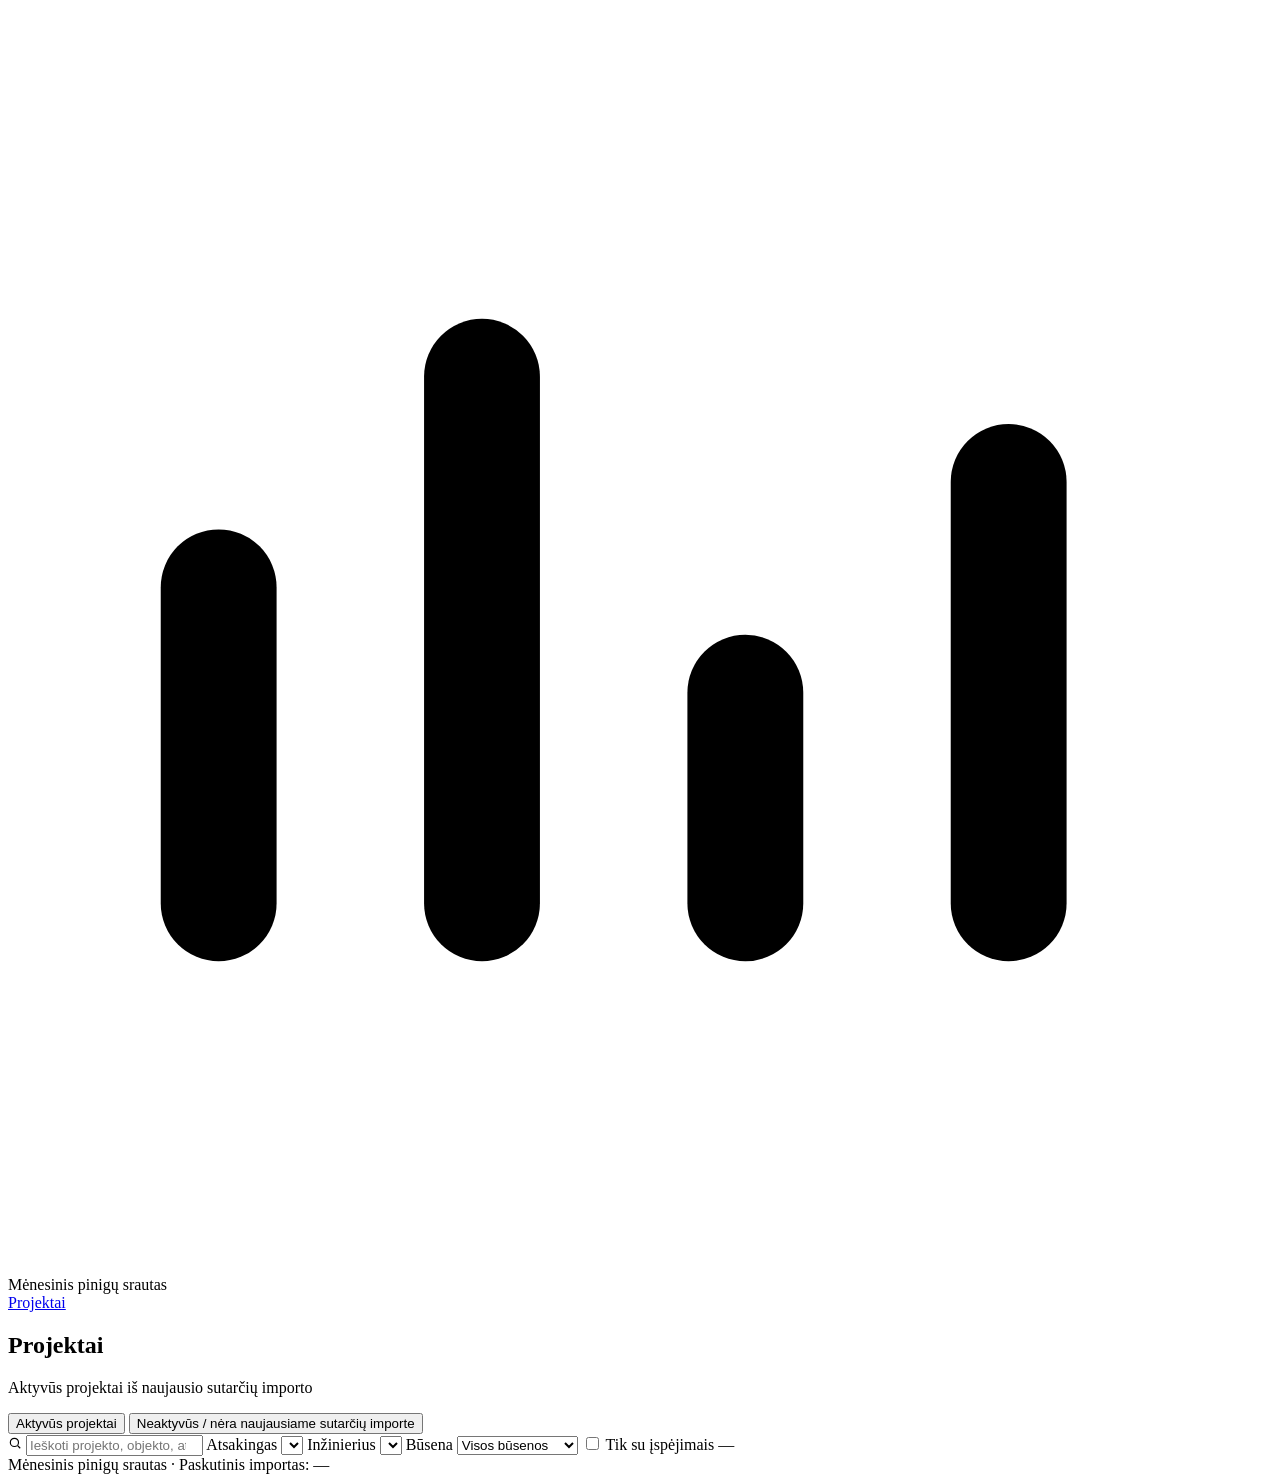
==== wwwroot/index.html @ 1aaf4d91 "Initial commit: MoneyFlow app, deploy script, and seed database One-click Deploy-MoneyFlow.ps1 publi" ====
<!doctype html>
<html lang="lt">
<head>
  <meta charset="utf-8">
  <meta name="viewport" content="width=device-width, initial-scale=1">
  <title>Projektai | Mėnesinis pinigų srautas</title>
  <link rel="preload" href="/fonts/inter-var-latin.woff2" as="font" type="font/woff2" crossorigin>
  <link rel="stylesheet" href="/styles.css?v=20260616-ux1">
  <script src="/app.js?v=20260616-ux1" defer></script>
</head>
<body>
  <header class="app-bar">
    <span class="app-bar-brand">
      <span class="brand-mark" aria-hidden="true">
        <svg viewBox="0 0 24 24" fill="none" stroke="currentColor" stroke-width="2.2" stroke-linecap="round"><path d="M4 17v-6"/><path d="M9 17V7"/><path d="M14 17v-4"/><path d="M19 17V9"/></svg>
      </span>
      Mėnesinis pinigų srautas
    </span>
    <nav class="app-bar-nav">
      <a href="/" class="is-active">Projektai</a>
    </nav>
    <span class="app-bar-meta" id="latestImportMeta" hidden>
      <span class="import-chip">
        <svg viewBox="0 0 24 24" fill="none" stroke="currentColor" stroke-width="2" stroke-linecap="round" stroke-linejoin="round" aria-hidden="true"><path d="M21 12a9 9 0 1 1-2.64-6.36"/><path d="M21 3v6h-6"/></svg>
        <span id="latestImportText"></span>
      </span>
    </span>
  </header>

  <main class="shell">
    <section class="page-header">
      <div>
        <h1>Projektai</h1>
        <p class="page-subtitle" id="projectListSubtitle">Aktyvūs projektai iš naujausio sutarčių importo</p>
      </div>
    </section>

    <div id="projectPageKpis" class="page-kpis" role="group" aria-label="Portfelio suvestinė" hidden></div>

    <div id="statusStrip" class="status-strip" role="group" aria-label="Būsenų apžvalga" hidden></div>

    <div class="view-tabs" aria-label="Projektų sąrašo rodinys">
      <button id="activeProjectsTab" class="view-tab is-active" type="button" data-view="active">Aktyvūs projektai</button>
      <button id="inactiveProjectsTab" class="view-tab" type="button" data-view="inactive">Neaktyvūs / nėra naujausiame sutarčių importe</button>
    </div>

    <div class="toolbar" id="filters">
      <label class="toolbar-search" aria-label="Ieškoti projektų">
        <svg width="14" height="14" viewBox="0 0 24 24" fill="none" stroke="currentColor" stroke-width="2" aria-hidden="true"><circle cx="11" cy="11" r="7"/><path d="m21 21-4.3-4.3"/></svg>
        <input id="projectSearch" type="search" autocomplete="off" placeholder="Ieškoti projekto, objekto, atsakingo, inžinieriaus&hellip;">
        <button id="projectSearchClear" class="search-clear" type="button" aria-label="Išvalyti paiešką" hidden>&times;</button>
      </label>
      <label class="filter-control">
        <span>Atsakingas</span>
        <select id="responsibleFilter"></select>
      </label>
      <label class="filter-control">
        <span>Inžinierius</span>
        <select id="engineerFilter"></select>
      </label>
      <label class="filter-control">
        <span>Būsena</span>
        <select id="statusFilter">
          <option value="">Visos būsenos</option>
          <option value="Trūksta sutarties">Trūksta sutarties</option>
          <option value="Viršyta riba">Viršyta riba</option>
          <option value="Pagal planą">Pagal planą</option>
        </select>
      </label>
      <label class="filter-check">
        <input id="warningsFilter" type="checkbox">
        <span>Tik su įspėjimais</span>
      </label>
      <span class="toolbar-count" id="projectCount">&mdash;</span>
    </div>

    <section aria-live="polite">
      <div id="loading" class="skeleton" role="status" aria-label="Įkeliami projektai">
        <div class="skeleton-head"><div class="skeleton-bar"></div></div>
        <div class="skeleton-row"><div class="skeleton-bar" style="width:56px"></div><div class="skeleton-bar" style="width:75%"></div><div class="skeleton-bar" style="width:60%"></div><div class="skeleton-bar" style="width:55%"></div><div class="skeleton-bar"></div><div class="skeleton-bar" style="width:32px"></div></div>
        <div class="skeleton-row"><div class="skeleton-bar" style="width:56px"></div><div class="skeleton-bar" style="width:60%"></div><div class="skeleton-bar" style="width:50%"></div><div class="skeleton-bar" style="width:65%"></div><div class="skeleton-bar"></div><div class="skeleton-bar" style="width:32px"></div></div>
        <div class="skeleton-row"><div class="skeleton-bar" style="width:56px"></div><div class="skeleton-bar" style="width:82%"></div><div class="skeleton-bar" style="width:55%"></div><div class="skeleton-bar" style="width:48%"></div><div class="skeleton-bar"></div><div class="skeleton-bar" style="width:32px"></div></div>
        <div class="skeleton-row"><div class="skeleton-bar" style="width:56px"></div><div class="skeleton-bar" style="width:68%"></div><div class="skeleton-bar" style="width:58%"></div><div class="skeleton-bar" style="width:60%"></div><div class="skeleton-bar"></div><div class="skeleton-bar" style="width:32px"></div></div>
        <div class="skeleton-row"><div class="skeleton-bar" style="width:56px"></div><div class="skeleton-bar" style="width:72%"></div><div class="skeleton-bar" style="width:52%"></div><div class="skeleton-bar" style="width:56%"></div><div class="skeleton-bar"></div><div class="skeleton-bar" style="width:32px"></div></div>
      </div>
      <div id="error" class="state state-error" hidden></div>
      <div id="empty" class="state" hidden>
        <svg viewBox="0 0 24 24" fill="none" stroke="currentColor" stroke-width="1.8" stroke-linecap="round" stroke-linejoin="round" aria-hidden="true"><path d="M22 12h-6l-2 3h-4l-2-3H2"/><path d="M5.45 5.11 2 12v6a2 2 0 0 0 2 2h16a2 2 0 0 0 2-2v-6l-3.45-6.89A2 2 0 0 0 16.76 4H7.24a2 2 0 0 0-1.79 1.11z"/></svg>
        Kol kas neimportuota mėnesinių pinigų srauto duomenų.
      </div>
      <div id="noProjectMatches" class="state" hidden>
        <svg viewBox="0 0 24 24" fill="none" stroke="currentColor" stroke-width="1.8" stroke-linecap="round" stroke-linejoin="round" aria-hidden="true"><circle cx="11" cy="11" r="7"/><path d="m21 21-4.3-4.3"/></svg>
        Pagal paiešką projektų nerasta.
      </div>

      <div id="projectRegister" class="register-wrap" hidden>
        <div class="register-scroll">
        <table class="register">
          <thead>
            <tr>
              <th style="width:120px"><button class="sort-button" type="button" data-sort="project">Projektas</button></th>
              <th><button class="sort-button" type="button" data-sort="name">Projekto pavadinimas</button></th>
              <th style="width:180px"><button class="sort-button" type="button" data-sort="responsible">Atsakingas</button></th>
              <th style="width:180px"><button class="sort-button" type="button" data-sort="engineer">Inžinierius</button></th>
              <th style="width:120px" class="col-money"><button class="sort-button" type="button" data-sort="invoiced">Sąskaitose</button></th>
              <th style="width:120px" class="col-money"><button class="sort-button" type="button" data-sort="remaining">Likutis</button></th>
              <th style="width:150px"><button class="sort-button" type="button" data-sort="status">Būsena</button></th>
              <th style="width:92px" class="col-money"><button class="sort-button" type="button" data-sort="warnings">Įspėjimai</button></th>
              <th class="col-chev" aria-label="Atidaryti"></th>
            </tr>
          </thead>
          <tbody id="projectRegisterBody"></tbody>
        </table>
        </div>
      </div>
    </section>
  </main>

  <footer class="app-footer">
    <span>Mėnesinis pinigų srautas</span>
    <span class="app-footer-sep">&middot;</span>
    <span id="footerImportText">Paskutinis importas: &mdash;</span>
  </footer>
</body>
</html>
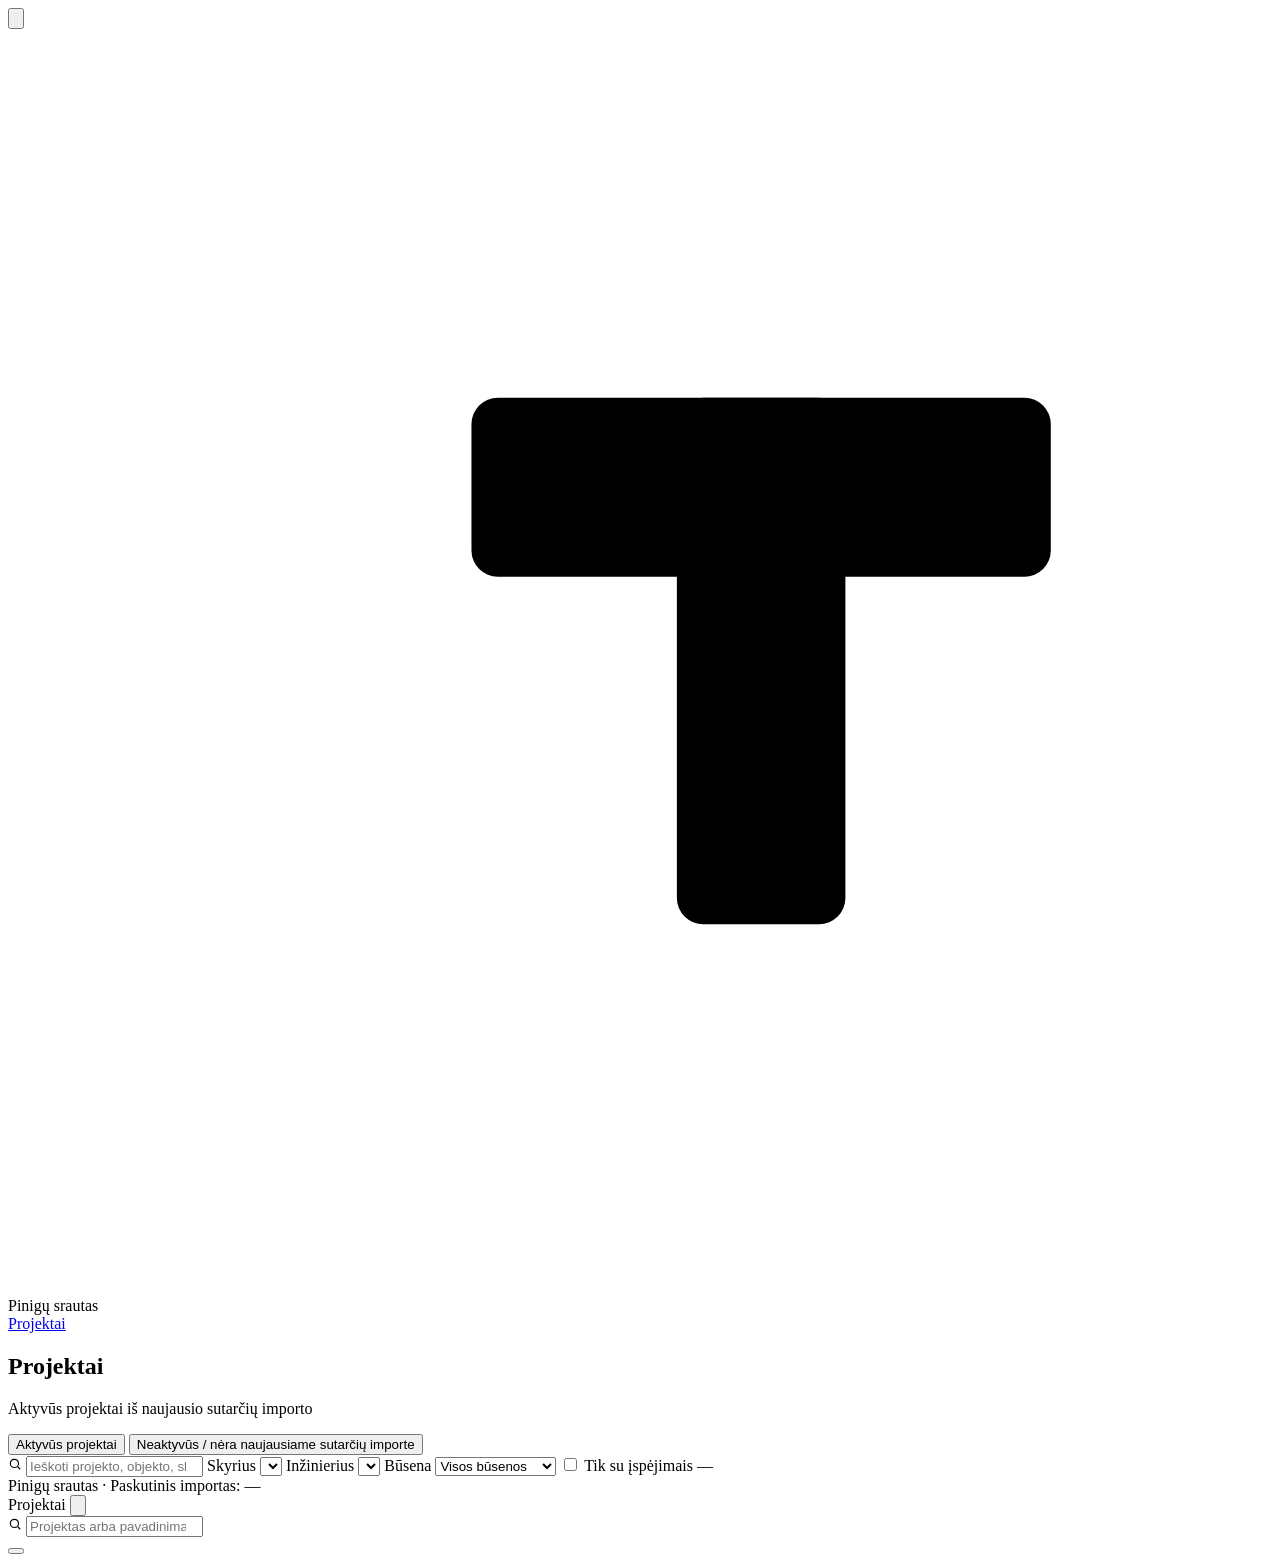
==== commit bab9fd6d: "Frontend: accumulated UI working changes Project list and detail UI updates, side-nav drawer (nav.js" ====
--- a/wwwroot/index.html
+++ b/wwwroot/index.html
@@ -3,18 +3,22 @@
 <head>
   <meta charset="utf-8">
   <meta name="viewport" content="width=device-width, initial-scale=1">
-  <title>Projektai | Mėnesinis pinigų srautas</title>
+  <title>Projektai | Pinigų srautas</title>
   <link rel="preload" href="/fonts/inter-var-latin.woff2" as="font" type="font/woff2" crossorigin>
-  <link rel="stylesheet" href="/styles.css?v=20260616-ux1">
-  <script src="/app.js?v=20260616-ux1" defer></script>
+  <link rel="stylesheet" href="/styles.css?v=20260630-engineer-dedupe">
+  <script src="/app.js?v=20260630-engineer-dedupe" defer></script>
+  <script src="/nav.js?v=20260630-engineer-dedupe" defer></script>
 </head>
 <body>
   <header class="app-bar">
+    <button id="navToggle" class="nav-toggle" type="button" aria-label="Atidaryti projektų sąrašą" aria-controls="projectNav" aria-expanded="false">
+      <svg viewBox="0 0 24 24" fill="none" stroke="currentColor" stroke-width="2" stroke-linecap="round" aria-hidden="true"><path d="M3 6h18"/><path d="M3 12h18"/><path d="M3 18h18"/></svg>
+    </button>
     <span class="app-bar-brand">
       <span class="brand-mark" aria-hidden="true">
-        <svg viewBox="0 0 24 24" fill="none" stroke="currentColor" stroke-width="2.2" stroke-linecap="round"><path d="M4 17v-6"/><path d="M9 17V7"/><path d="M14 17v-4"/><path d="M19 17V9"/></svg>
+        <svg viewBox="0 0 24 24" fill="currentColor" aria-hidden="true"><rect x="8.8" y="7" width="11" height="3.4" rx="0.5"/><rect x="12.7" y="7" width="3.2" height="10" rx="0.5"/></svg>
       </span>
-      Mėnesinis pinigų srautas
+      Pinigų srautas
     </span>
     <nav class="app-bar-nav">
       <a href="/" class="is-active">Projektai</a>
@@ -47,12 +51,12 @@
     <div class="toolbar" id="filters">
       <label class="toolbar-search" aria-label="Ieškoti projektų">
         <svg width="14" height="14" viewBox="0 0 24 24" fill="none" stroke="currentColor" stroke-width="2" aria-hidden="true"><circle cx="11" cy="11" r="7"/><path d="m21 21-4.3-4.3"/></svg>
-        <input id="projectSearch" type="search" autocomplete="off" placeholder="Ieškoti projekto, objekto, atsakingo, inžinieriaus&hellip;">
+        <input id="projectSearch" type="search" autocomplete="off" placeholder="Ieškoti projekto, objekto, skyriaus, inžinieriaus&hellip;">
         <button id="projectSearchClear" class="search-clear" type="button" aria-label="Išvalyti paiešką" hidden>&times;</button>
       </label>
       <label class="filter-control">
-        <span>Atsakingas</span>
-        <select id="responsibleFilter"></select>
+        <span>Skyrius</span>
+        <select id="departmentFilter"></select>
       </label>
       <label class="filter-control">
         <span>Inžinierius</span>
@@ -64,6 +68,7 @@
           <option value="">Visos būsenos</option>
           <option value="Trūksta sutarties">Trūksta sutarties</option>
           <option value="Viršyta riba">Viršyta riba</option>
+          <option value="Įvykdyta">Įvykdyta</option>
           <option value="Pagal planą">Pagal planą</option>
         </select>
       </label>
@@ -100,9 +105,9 @@
             <tr>
               <th style="width:120px"><button class="sort-button" type="button" data-sort="project">Projektas</button></th>
               <th><button class="sort-button" type="button" data-sort="name">Projekto pavadinimas</button></th>
-              <th style="width:180px"><button class="sort-button" type="button" data-sort="responsible">Atsakingas</button></th>
+              <th style="width:180px"><button class="sort-button" type="button" data-sort="department">Skyrius</button></th>
               <th style="width:180px"><button class="sort-button" type="button" data-sort="engineer">Inžinierius</button></th>
-              <th style="width:120px" class="col-money"><button class="sort-button" type="button" data-sort="invoiced">Sąskaitose</button></th>
+              <th style="width:130px" class="col-money"><button class="sort-button" type="button" data-sort="projectValue">Projekto vertė</button></th>
               <th style="width:120px" class="col-money"><button class="sort-button" type="button" data-sort="remaining">Likutis</button></th>
               <th style="width:150px"><button class="sort-button" type="button" data-sort="status">Būsena</button></th>
               <th style="width:92px" class="col-money"><button class="sort-button" type="button" data-sort="warnings">Įspėjimai</button></th>
@@ -117,9 +122,24 @@
   </main>
 
   <footer class="app-footer">
-    <span>Mėnesinis pinigų srautas</span>
+    <span>Pinigų srautas</span>
     <span class="app-footer-sep">&middot;</span>
     <span id="footerImportText">Paskutinis importas: &mdash;</span>
   </footer>
+
+  <nav id="projectNav" class="proj-nav" aria-label="Projektų sąrašas" aria-hidden="true">
+    <div class="proj-nav-head">
+      <span class="proj-nav-title">Projektai <span id="projectNavCount" class="proj-nav-badge"></span></span>
+      <button id="projectNavClose" class="proj-nav-close" type="button" aria-label="Uždaryti sąrašą">
+        <svg viewBox="0 0 24 24" fill="none" stroke="currentColor" stroke-width="2" stroke-linecap="round" aria-hidden="true"><path d="M18 6 6 18"/><path d="M6 6l12 12"/></svg>
+      </button>
+    </div>
+    <label class="proj-nav-search" aria-label="Ieškoti projekto">
+      <svg width="14" height="14" viewBox="0 0 24 24" fill="none" stroke="currentColor" stroke-width="2" aria-hidden="true"><circle cx="11" cy="11" r="7"/><path d="m21 21-4.3-4.3"/></svg>
+      <input id="projectNavSearch" type="search" autocomplete="off" placeholder="Projektas arba pavadinimas&hellip;">
+    </label>
+    <div id="projectNavList" class="proj-nav-list"></div>
+  </nav>
+  <button id="navBackdrop" class="nav-backdrop" type="button" aria-label="Uždaryti projektų sąrašą" tabindex="-1"></button>
 </body>
 </html>
